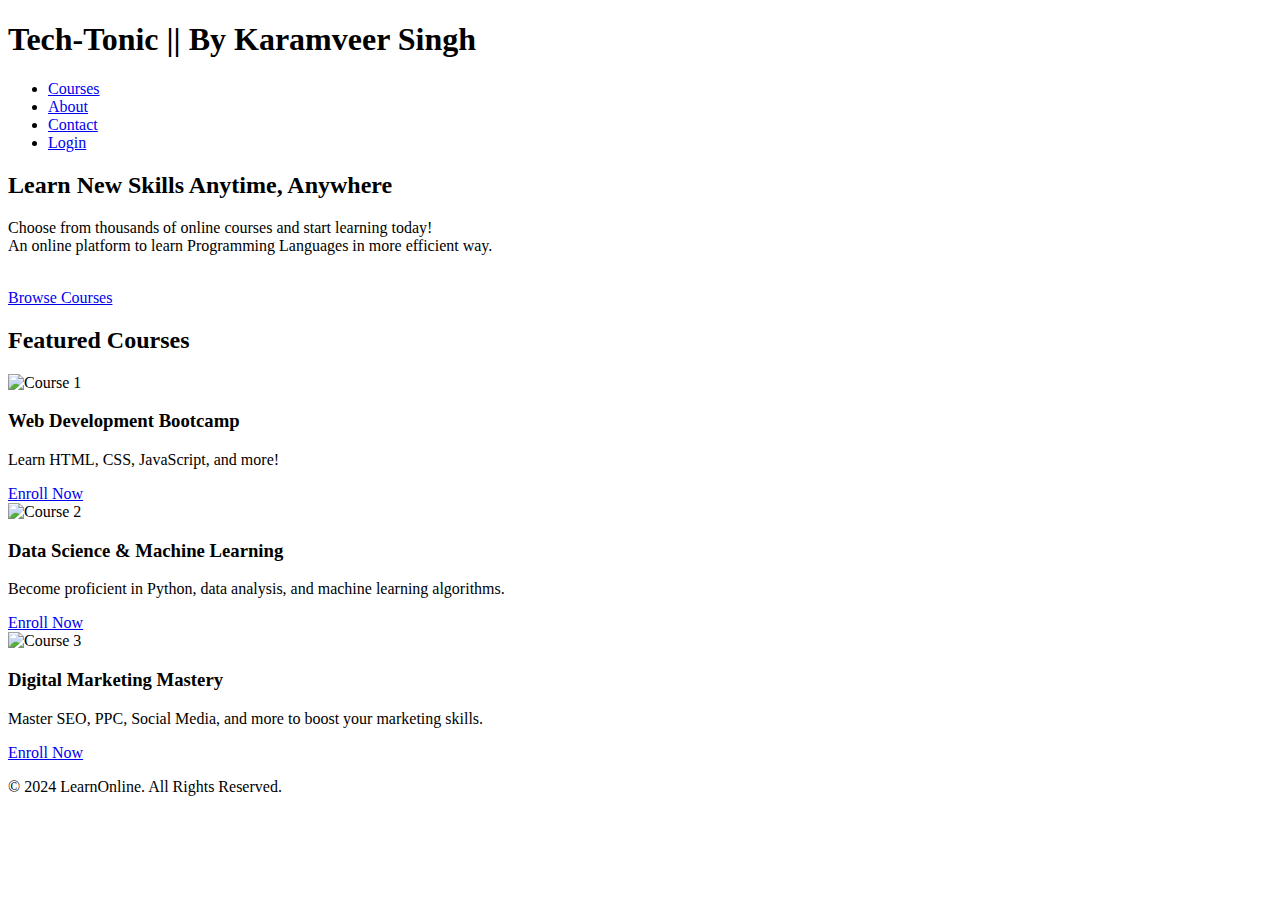
==== index.html @ 5e107573 "Create index.html" ====
<!DOCTYPE html>
<html>
<head>
   
    <title>Online Learning Platform</title>
    <link rel="stylesheet" href="styles.css">
</head>
<body>
    
    <header>
        <div class="container">
            <h1 class="logo" align="left">Tech-Tonic || By Karamveer Singh</h1>
            <nav>
                <ul>
                    <li><a href="courses.html">Courses</a></li>
                    <li><a href="about.html">About</a></li>
                    <li><a href="contact.html">Contact</a></li>
                    <li><a href="login.html">Login</a></li>
                </ul>
            </nav>
        </div>
    </header>

   
    <section class="hero">
        <div class="container">
            <h2>Learn New Skills Anytime, Anywhere</h2>
            <p>Choose from thousands of online courses and start learning today! <br>An online platform to learn Programming Languages in more efficient way.</p><br>
            <a href="courses.html" class="cta-btn">Browse Courses</a>
        </div>
    </section>

    <section class="courses">
        <div class="container">
            <h2>Featured Courses</h2>
            <div class="course-list">
                <div class="course-card">
                    <img src="bootcamp.jpg" alt="Course 1">
                    <h3>Web Development Bootcamp</h3>
                    <p>Learn HTML, CSS, JavaScript, and more!</p>
                    <a href="https://youtu.be/sFhXrRqUfCw?si=vNcpud5oUTM0n2-M">Enroll Now</a>
                </div>
                <div class="course-card">
                    <img src="download.jpg" alt="Course 2">
                    <h3>Data Science & Machine Learning</h3>
                    <p>Become proficient in Python, data analysis, and machine learning algorithms.</p>
                    <a href="https://youtu.be/7eh4d6sabA0?si=P_DfA9p_9mSoTSyn">Enroll Now</a>
                </div>
                <div class="course-card">
                    <img src="image.png" alt="Course 3">
                    <h3>Digital Marketing Mastery</h3>
                    <p>Master SEO, PPC, Social Media, and more to boost your marketing skills.</p>
                    <a href="https://youtu.be/kunkYTKFNtI?si=pz9_PySewxaL4D6r">Enroll Now</a>
                </div>
            </div>
        </div>
    </section>


    <footer>
        <div class="container">
            <p>&copy; 2024 LearnOnline. All Rights Reserved.</p>
      
        </div>
    </footer>
</body>
</html>
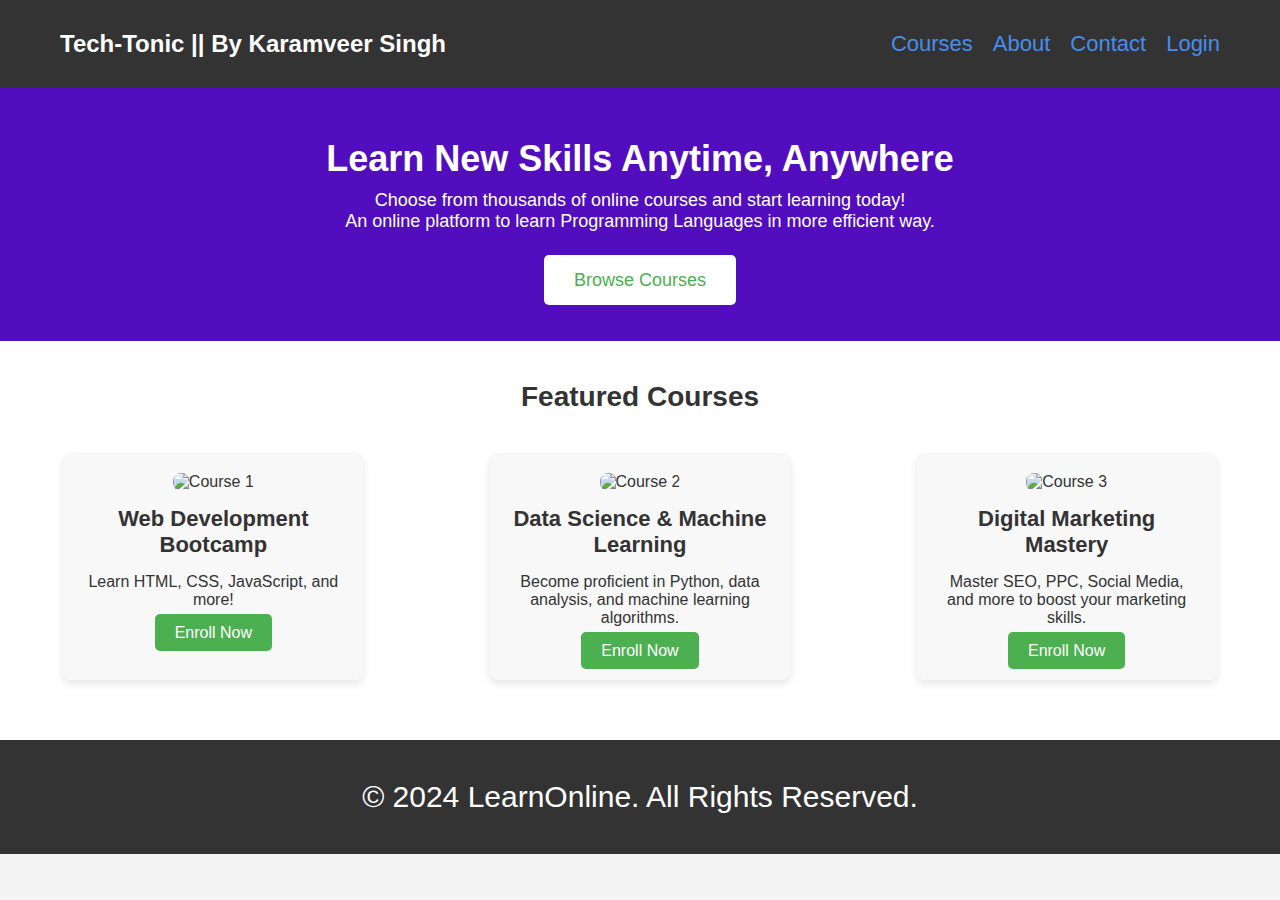
==== commit 276f96c4: "Update index.html" ====
--- a/index.html
+++ b/index.html
@@ -3,7 +3,7 @@
 <head>
    
     <title>Online Learning Platform</title>
-    <link rel="stylesheet" href="styles.css">
+    <link rel="stylesheet" href="style.css">
 </head>
 <body>
     
--- a/style.css
+++ b/style.css
@@ -0,0 +1,176 @@
+/* Resetting some default styles */
+* {
+    margin: 0;
+    padding: 0;
+    box-sizing: border-box;
+}
+
+/* Global Styles */
+body {
+    font-family: Arial, sans-serif;
+    background-color: #f4f4f4;
+    color: #333;
+}
+
+/* Header */
+header {
+    background-color: #333;
+    color: #fff;
+    padding: 30px 0;
+}
+
+header .container {
+    max-width: 1200px;
+    margin: 0 auto;
+    display: flex;
+    justify-content: space-between;
+    align-items: center;
+    padding: 0 20px;
+}
+
+header .logo {
+    font-size: 24px;
+    font-weight: bold;
+}
+
+header nav ul {
+    list-style: none;
+    display: flex;
+}
+
+header nav ul li {
+    margin-left: 20px;
+}
+
+header nav ul li a {
+    text-decoration: none;
+    color: #458eee;
+    font-size: 22px;
+  
+}
+
+header nav ul li a:hover {
+    color: #ffffff;
+}
+
+/* Hero Section */
+.hero {
+    background-color: #510dbe;
+    color: #fff;
+    text-align: center;
+    padding: 50px 0;
+}
+
+.hero h2 {
+    font-size: 36px;
+    margin-bottom: 10px;
+}
+
+.hero p {
+    font-size: 18px;
+    margin-bottom: 20px;
+}
+
+.hero .cta-btn {
+    text-decoration: none;
+    background-color: #fff;
+    color: #4CAF50;
+    padding: 15px 30px;
+    font-size: 18px;
+    border-radius: 5px;
+}
+
+.hero .cta-btn:hover {
+    background-color: #45a049;
+    color: #fff;
+}
+
+/* Courses Section */
+.courses {
+    padding: 40px 0;
+    background-color: #fff;
+}
+
+.courses h2 {
+    text-align: center;
+    font-size: 28px;
+    margin-bottom: 20px;
+}
+
+.course-list {
+    display: flex;
+    justify-content: space-around;
+    flex-wrap: wrap;
+}
+
+.course-card {
+    background-color: #f8f8f8;
+    border-radius: 8px;
+    width: 300px;
+    text-align: center;
+    margin: 20px;
+    padding: 20px;
+    box-shadow: 0 4px 8px rgba(0, 0, 0, 0.1);
+}
+
+.course-card img {
+    width: 100%;
+    height: 200px;
+    object-fit: cover;
+    border-radius: 8px;
+}
+
+.course-card h3 {
+    font-size: 22px;
+    margin: 15px 0;
+}
+
+.course-card p {
+    font-size: 16px;
+    margin-bottom: 15px;
+}
+
+.course-card a {
+    text-decoration: none;
+    background-color: #4CAF50;
+    color: #fff;
+    padding: 10px 20px;
+    border-radius: 5px;
+}
+
+.course-card a:hover {
+    background-color: #45a049;
+}
+
+/* Footer */
+footer {
+    background-color: #333;
+    color: #fff;
+    text-align: center;
+    padding: 40px 0;
+}
+
+footer p {
+    font-size: 30px;
+}
+
+/* Responsive Design */
+@media (max-width: 768px) {
+    .course-list {
+        flex-direction: column;
+        align-items: center;
+    }
+
+    header .container {
+        flex-direction: column;
+        align-items: center;
+    }
+
+    header nav ul {
+        margin-top: 10px;
+    }
+
+    header nav ul li {
+        margin: 0 10px;
+    }
+}
